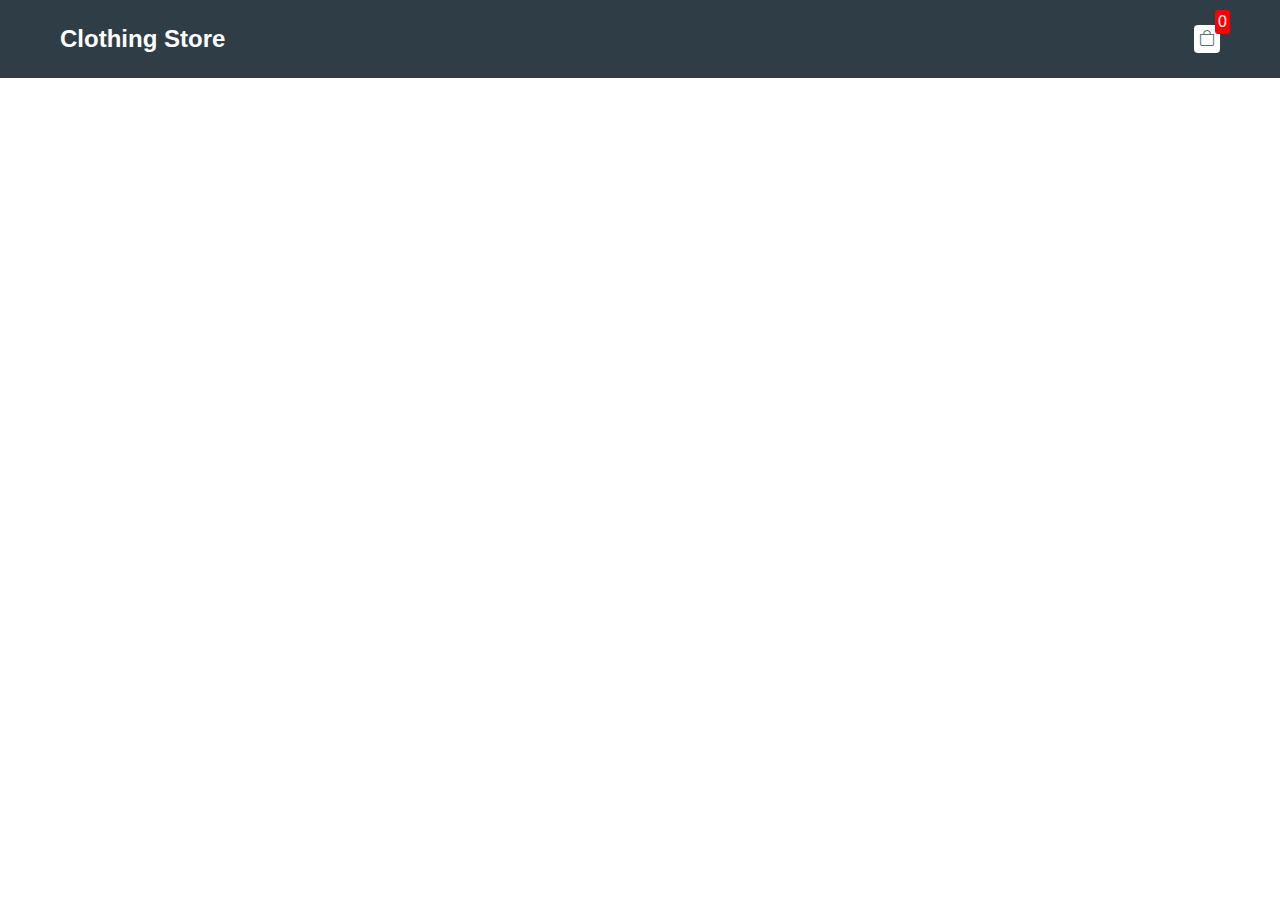
==== Shopping Card/index.html @ 79c92c68 "Navbar" ====
<!DOCTYPE html>
<html lang="en">
  <head>
    <meta charset="UTF-8" />
    <meta http-equiv="X-UA-Compatible" content="IE=edge" />
    <meta name="viewport" content="width=device-width, initial-scale=1.0" />
    <link rel="stylesheet" href="style.css" />
    <link
      rel="stylesheet"
      href="https://cdn.jsdelivr.net/npm/bootstrap-icons@1.9.1/font/bootstrap-icons.css"
    />
    <title>Clothing Store</title>
  </head>
  <body>
    <div class="navbar">
      <h2>Clothing Store</h2>
      <div class="cart">
        <i class="bi bi-bag"></i>
        <div class="cartAmount">0</div>
      </div>
    </div>
  </body>
  <script src="main.js"></script>
</html>
---- Shopping Card/style.css ----
/**
* ! Changing default styles of the browser
**/

* {
  margin: 0;
  padding: 0;
  box-sizing: border-box;
}

body {
  font-family: sans-serif;
}

/**
* ! Navbar styles are here
**/

.navbar {
  display: flex;
  flex-direction: row;
  justify-content: space-between;
  background-color: #2f3e46;
  color: white;
  padding: 25px 60px;
}

/**
* ! Cart styles are here
**/

.cart {
  position: relative;
  background-color: #fff;
  color: #52796f;
  font: 30px;
  padding: 5px;
  border-radius: 4px;
}

.cartAmount {
  position: absolute;
  top: -15px;
  right: -10px;
  font-size: 16px;
  background-color: red;
  color: white;
  padding: 3px;
  border-radius: 3px;
}
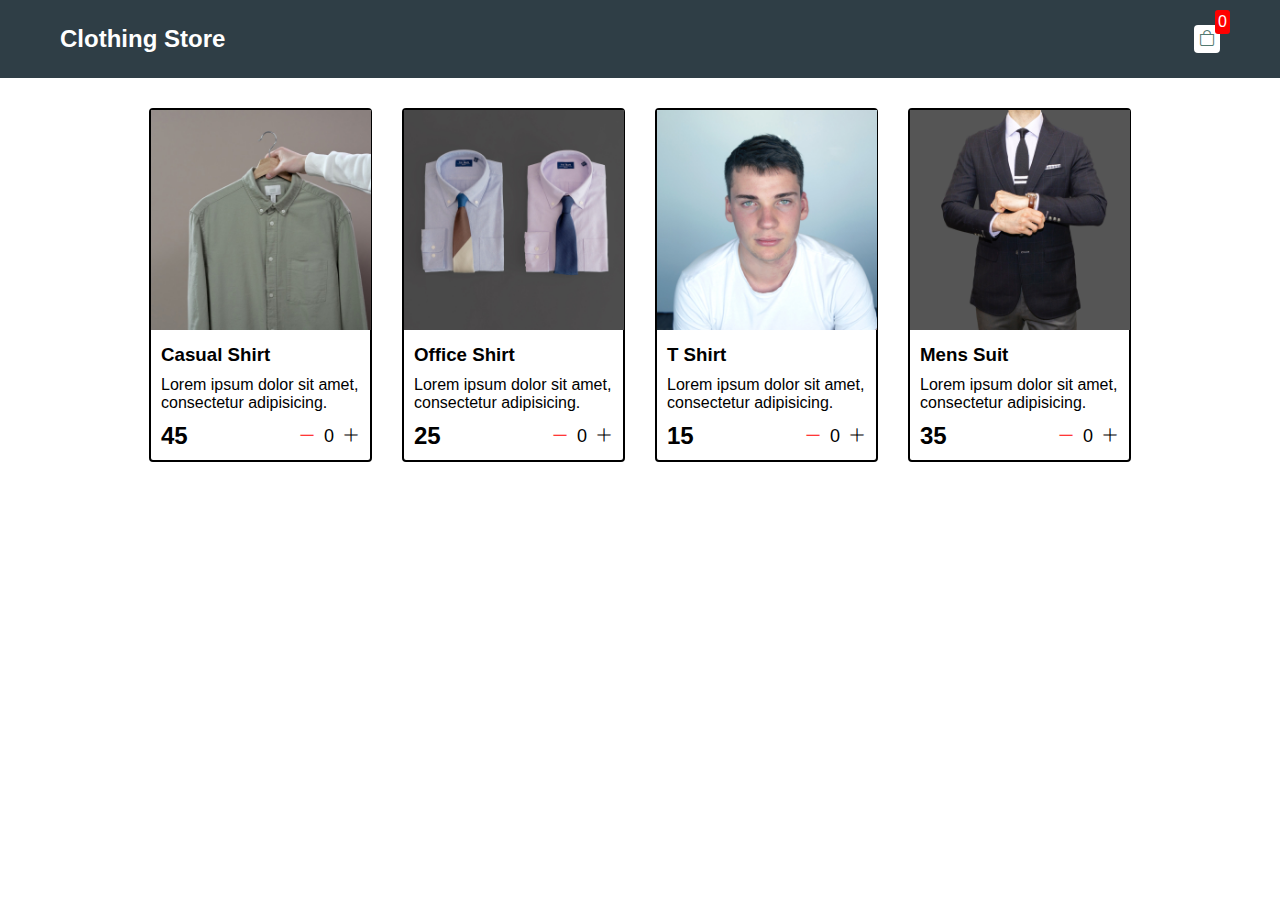
==== commit 388a2ee7: "Product cards 🎫" ====
--- a/Shopping Card/index.html
+++ b/Shopping Card/index.html
@@ -19,6 +19,8 @@
         <div class="cartAmount">0</div>
       </div>
     </div>
+
+    <div class="shop" id="shop"></div>
   </body>
   <script src="main.js"></script>
 </html>
--- a/Shopping Card/style.css
+++ b/Shopping Card/style.css
@@ -23,6 +23,7 @@
   background-color: #2f3e46;
   color: white;
   padding: 25px 60px;
+  margin-bottom: 30px;
 }
 
 /**
@@ -48,3 +49,58 @@
   padding: 3px;
   border-radius: 3px;
 }
+
+/**
+* ! Shop items styles are here
+**/
+
+.shop {
+  display: grid;
+  grid-template-columns: repeat(4, 223px);
+  gap: 30px;
+  justify-content: center;
+}
+
+@media (max-width: 1000px) {
+  .shop {
+    grid-template-columns: repeat(2, 223px);
+  }
+}
+
+@media (max-width: 500px) {
+  .shop {
+    grid-template-columns: repeat(1, 223px);
+  }
+}
+
+.item {
+  border: 2px solid #000;
+  border-radius: 4px;
+}
+
+.details {
+  display: flex;
+  flex-direction: column;
+  padding: 10px;
+  gap: 10px;
+}
+
+.price-quantitiy {
+  display: flex;
+  justify-content: space-between;
+  align-items: center;
+}
+
+.buttons {
+  display: flex;
+  gap: 8px;
+  font-size: 18px;
+}
+
+.bi-dash-lg {
+  color: red;
+}
+
+.bi-dash-bg {
+  color: green;
+}
